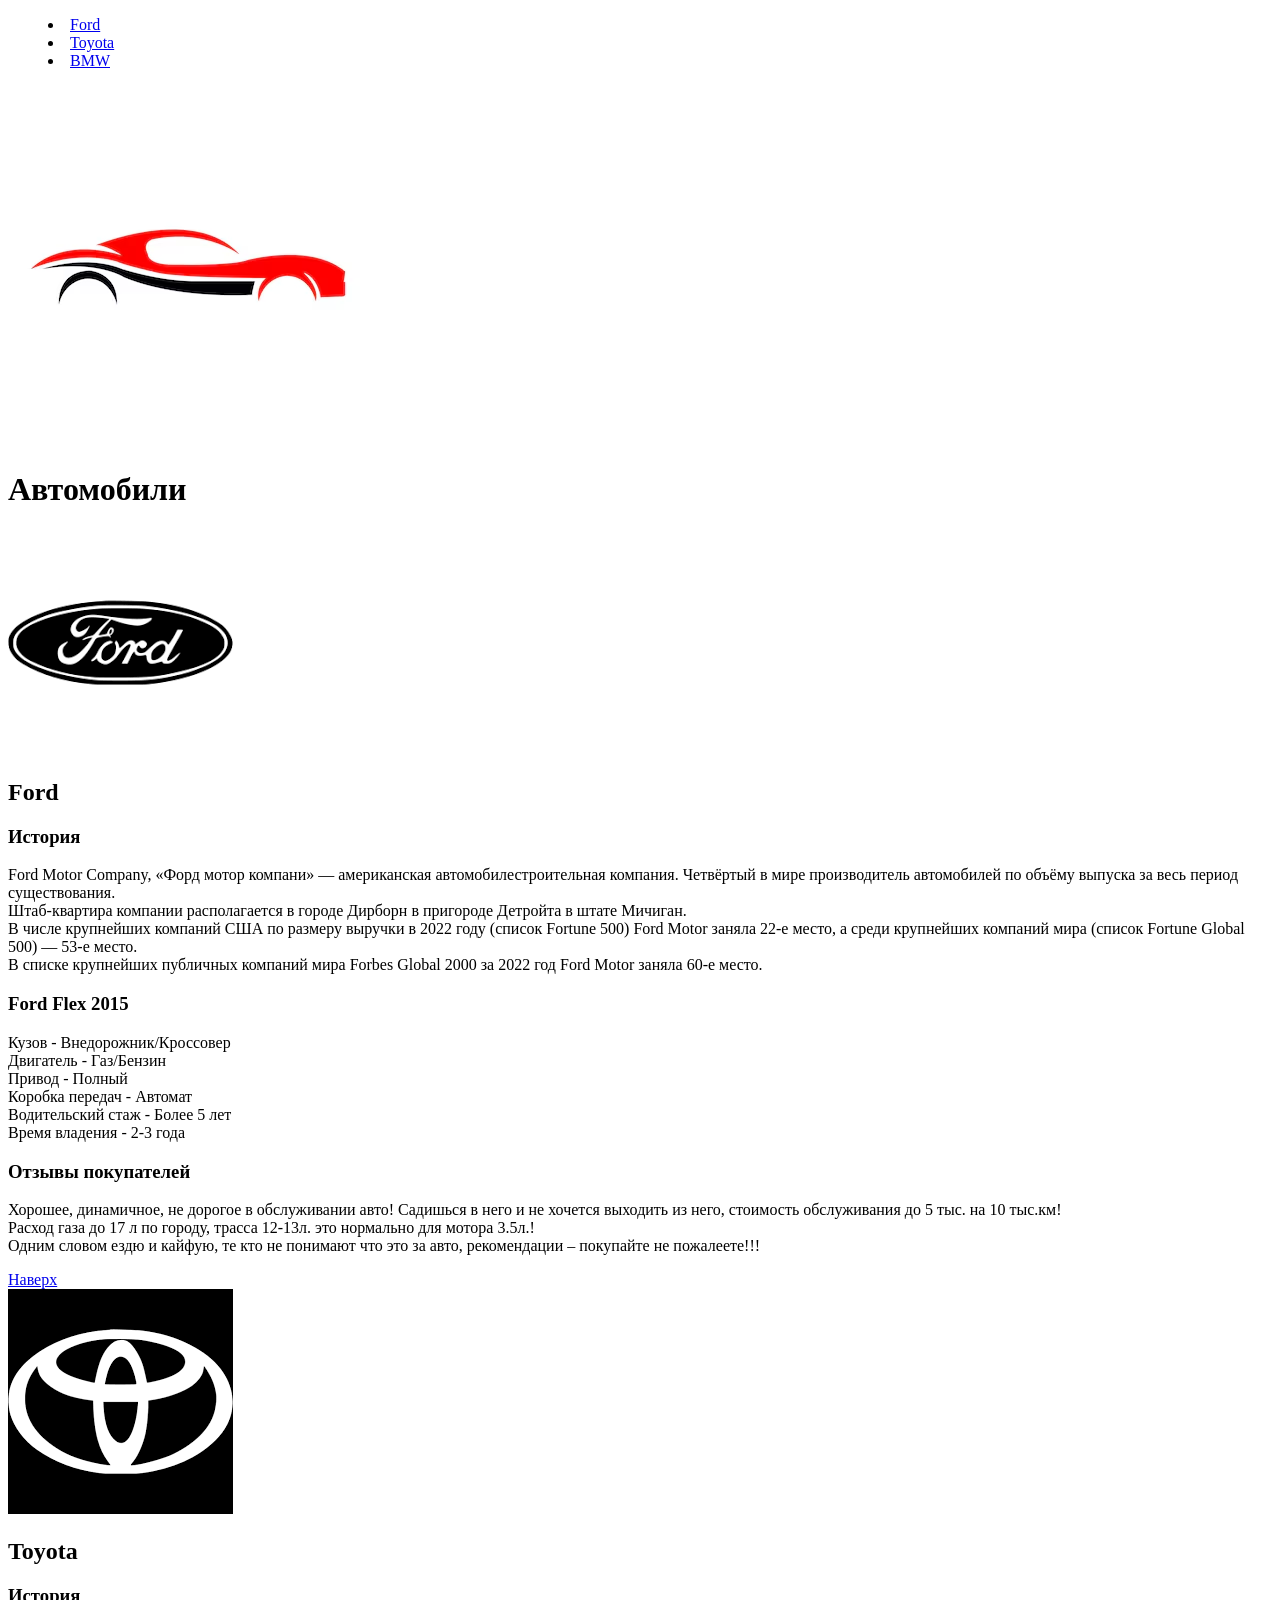
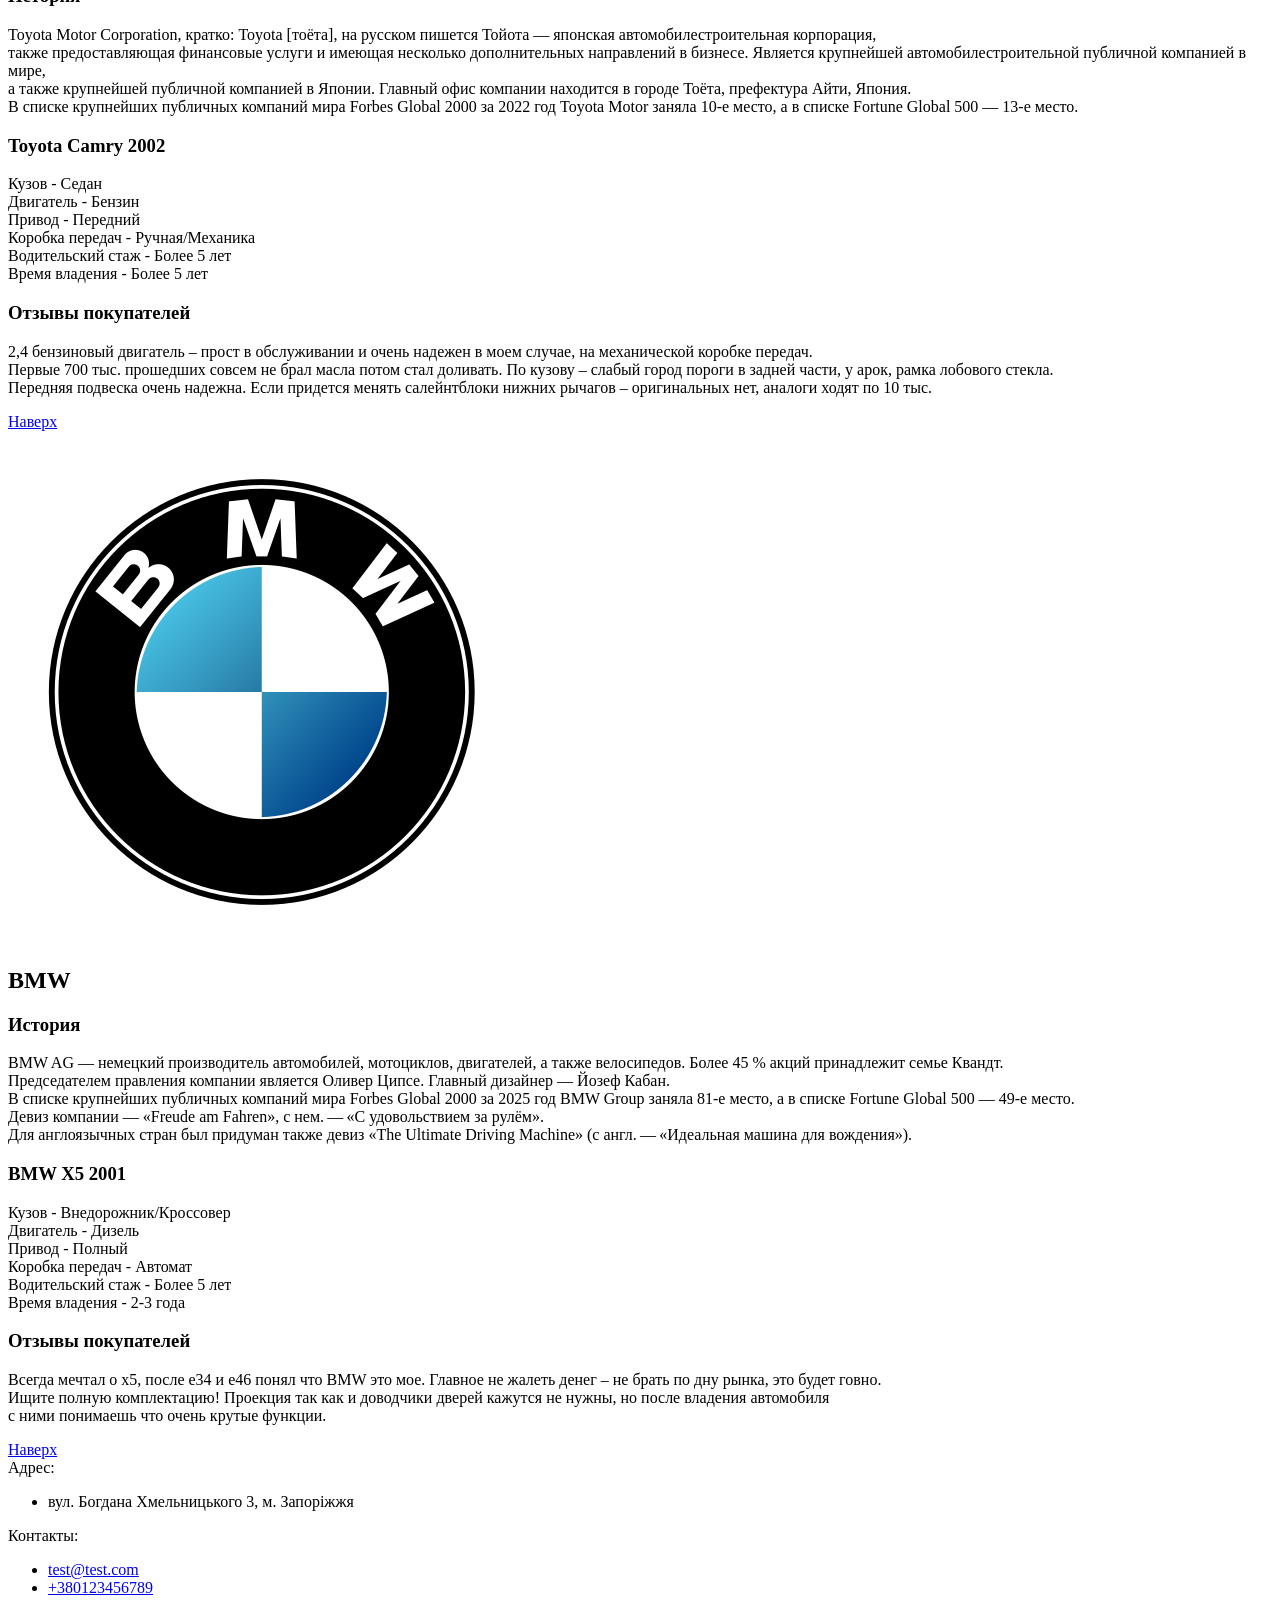
==== index.html @ c18acef6 "Update index.html" ====
<!DOCTYPE html>
<html lang="ru">
<head>
    <meta charset="UTF-8">
    <meta name="viewport" content="width=device-width, initial-scale=1.0">
    <title>Магазин автомобилей</title>
</head>
<body>
    <header>
        <menu>
            <li><a href="#Ford">Ford</a></li>
            <li><a href="#Toyota">Toyota</a></li>
            <li><a href="#BMW">BMW</a></li>
        </menu>
        <img src="./assets/images/site_logo.png" alt="header logo">
    </header>

    <main>
        <h1>Автомобили</h1>
        <article>
            <img src="./assets/images/Ford.png" alt="logo">
            <h2 id="Ford">Ford</h2>
            <section>
                <h3>История</h3>
                <p>
                    Ford Motor Company, «Форд мотор компани» — американская автомобилестроительная компания. Четвёртый в мире производитель автомобилей по объёму выпуска за весь период существования.<br>
                    Штаб-квартира компании располагается в городе Дирборн в пригороде Детройта в штате Мичиган.<br>
                    В числе крупнейших компаний США по размеру выручки в 2022 году (список Fortune 500) Ford Motor заняла 22-е место, а среди крупнейших компаний мира (список Fortune Global 500) — 53-е место.<br>
                    В списке крупнейших публичных компаний мира Forbes Global 2000 за 2022 год Ford Motor заняла 60-е место. 
                </p>
            </section>

            <section>
                <h3>Ford Flex 2015</h3>
                <p>
                    Кузов - Внедорожник/Кроссовер<br>
                    Двигатель - Газ/Бензин<br>
                    Привод - Полный<br>
                    Коробка передач - Автомат<br>
                    Водительский стаж - Более 5 лет<br>
                    Время владения - 2-3 года
                </p>
            </section>

            <section>
                <h3>Отзывы покупателей</h3>
                <p>
                    Хорошее, динамичное, не дорогое в обслуживании авто! Садишься в него и не хочется выходить из него, стоимость обслуживания до 5 тыс. на 10 тыс.км!<br>
                    Расход газа до 17 л по городу, трасса 12-13л. это нормально для мотора 3.5л.!<br>
                    Одним словом ездю и кайфую, те кто не понимают что это за авто, рекомендации – покупайте не пожалеете!!!
                </p>
            </section>
            <a href="#top">Наверх</a>
        </article>

        <article>
            <img src="./assets/images/Toyota.png" alt="logo">
            <h2 id="Toyota">Toyota</h2>
            <section>
                <h3>История</h3>
                <p>
                    Toyota Motor Corporation, кратко: Toyota [тоёта], на русском пишется Тойота — японская автомобилестроительная корпорация,<br>
                    также предоставляющая финансовые услуги и имеющая несколько дополнительных направлений в бизнесе. Является крупнейшей автомобилестроительной публичной компанией в мире,<br>
                    а также крупнейшей публичной компанией в Японии. Главный офис компании находится в городе Тоёта, префектура Айти, Япония.<br>
                    В списке крупнейших публичных компаний мира Forbes Global 2000 за 2022 год Toyota Motor заняла 10-е место, а в списке Fortune Global 500 — 13-е место.
                </p>
            </section>

            <section>
                <h3>Toyota Camry 2002</h3>
                <p>
                    Кузов - Седан<br>
	                Двигатель - Бензин<br>
	                Привод - Передний<br>
	                Коробка передач - Ручная/Механика<br>
	                Водительский стаж - Более 5 лет<br>
                    Время владения - Более 5 лет
                </p>
            </section>

            <section>
                <h3>Отзывы покупателей</h3>
                <p>
                    2,4 бензиновый двигатель – прост в обслуживании и очень надежен в моем случае, на механической коробке передач.<br>
                    Первые 700 тыс. прошедших совсем не брал масла потом стал доливать. По кузову – слабый город пороги в задней части, у арок, рамка лобового стекла.<br>
                    Передняя подвеска очень надежна. Если придется менять салейнтблоки нижних рычагов – оригинальных нет, аналоги ходят по 10 тыс.
                </p>
            </section>
            <a href="#top">Наверх</a>
        </article>

        <article>
            <img src="./assets/images/BMW.png" alt="logo">
            <h2 id="BMW">BMW</h2>
            <section>
                <h3>История</h3>
                <p>
                    BMW AG — немецкий производитель автомобилей, мотоциклов, двигателей, а также велосипедов. Более 45 % акций принадлежит семье Квандт.<br> 
                    Председателем правления компании является Оливер Ципсе. Главный дизайнер — Йозеф Кабан.<br>
                    В списке крупнейших публичных компаний мира Forbes Global 2000 за 2025 год BMW Group заняла 81-е место, а в списке Fortune Global 500 — 49-е место.<br>
                    Девиз компании — «Freude am Fahren», с нем. — «С удовольствием за рулём».<br>
                    Для англоязычных стран был придуман также девиз «The Ultimate Driving Machine» (с англ. — «Идеальная машина для вождения»).
                </p>
            </section>

            <section>
                <h3>BMW X5 2001</h3>
                <p>
                    Кузов - Внедорожник/Кроссовер<br>
	                Двигатель - Дизель<br>
	                Привод - Полный<br>
	                Коробка передач - Автомат<br>
	                Водительский стаж - Более 5 лет<br>
                    Время владения - 2-3 года
                </p>
            </section>

            <section>
                <h3>Отзывы покупателей</h3>
                <p>
                    Всегда мечтал о х5, после е34 и е46 понял что BMW это мое. Главное не жалеть денег – не брать по дну рынка, это будет говно.<br>
                    Ищите полную комплектацию! Проекция так как и доводчики дверей кажутся не нужны, но после владения автомобиля<br>
                    с ними понимаешь что очень крутые функции.
                </p>
            </section>
            <a href="#top">Наверх</a>
        </article>
    </main>

    <footer>
        Адрес:
        <ul>
            <li>вул. Богдана Хмельницького 3, м. Запоріжжя</li>
        </ul>
        
        Контакты:
        <ul>
            <li><a href="mailto:test@test.com">test@test.com</a></li>
            <li><a href="tel:+380123456789">+380123456789</a></li>
        </ul>
    </footer>
</body>
</html>
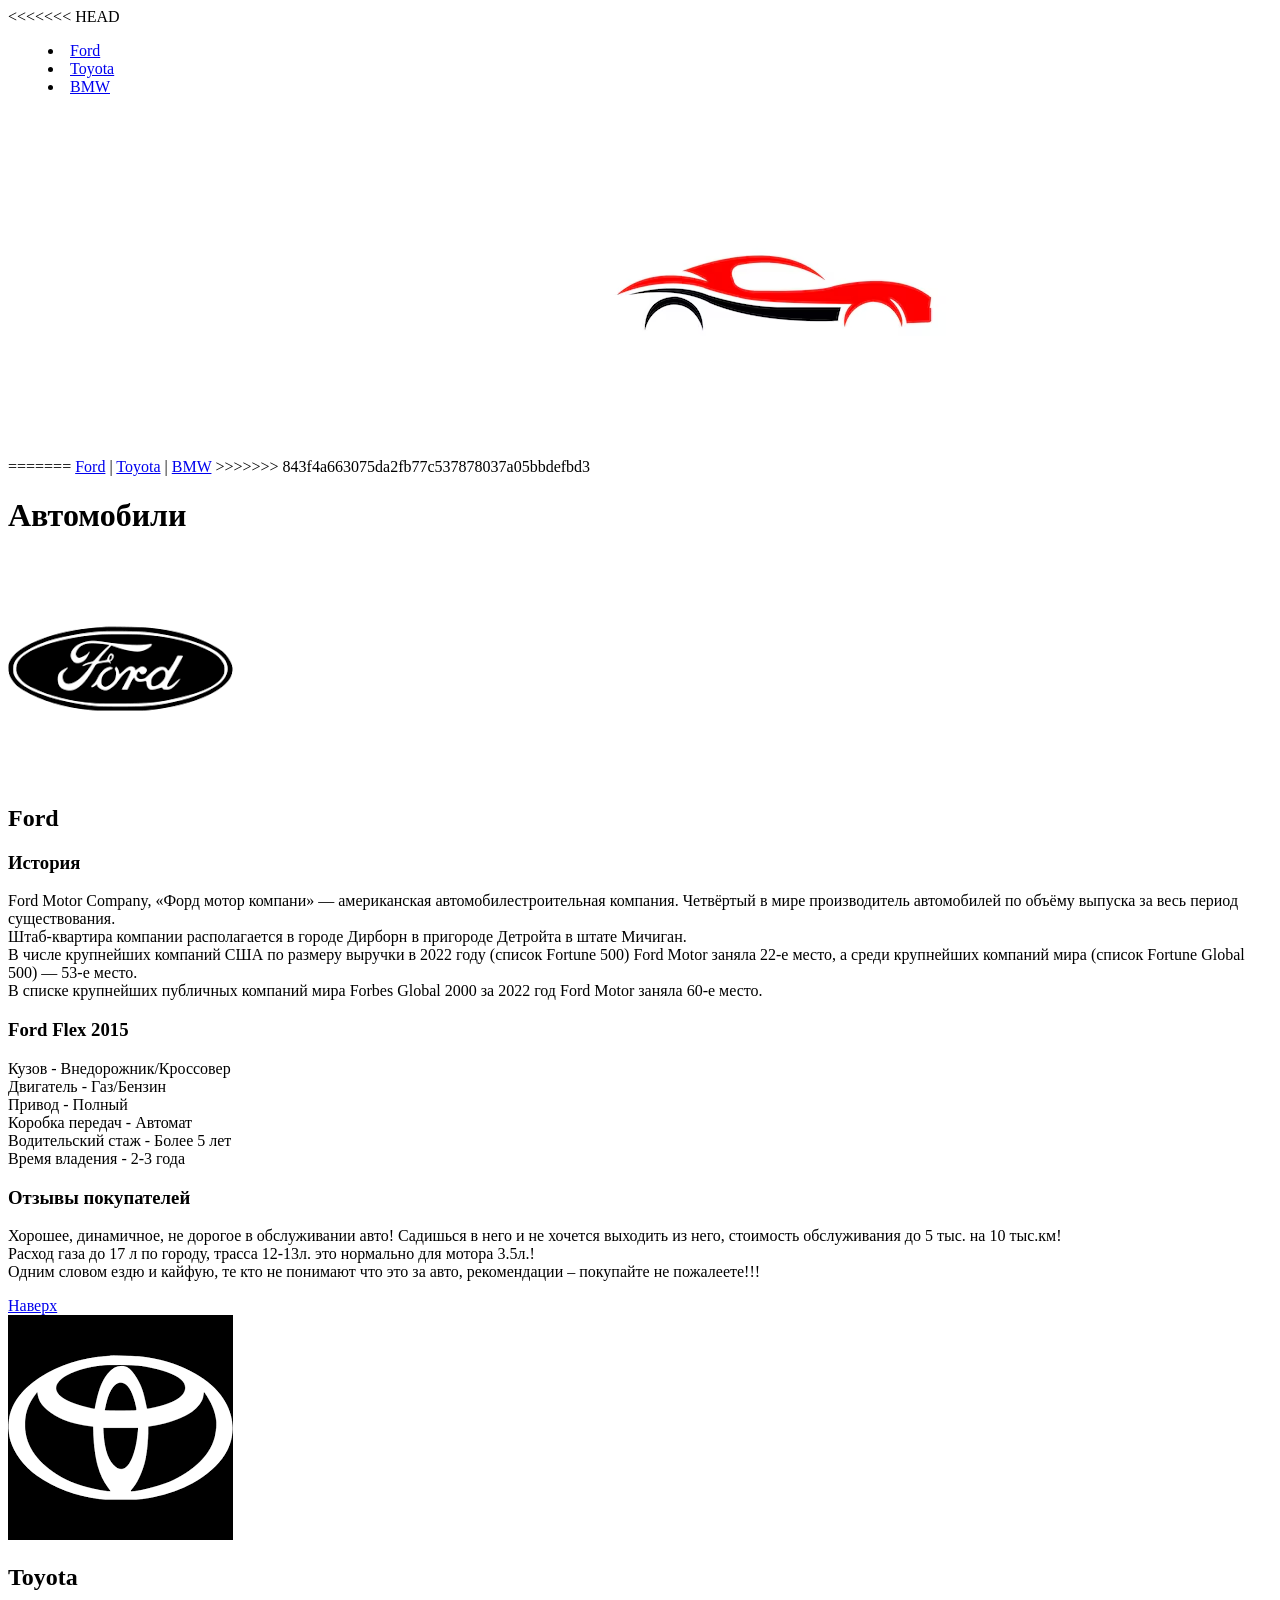
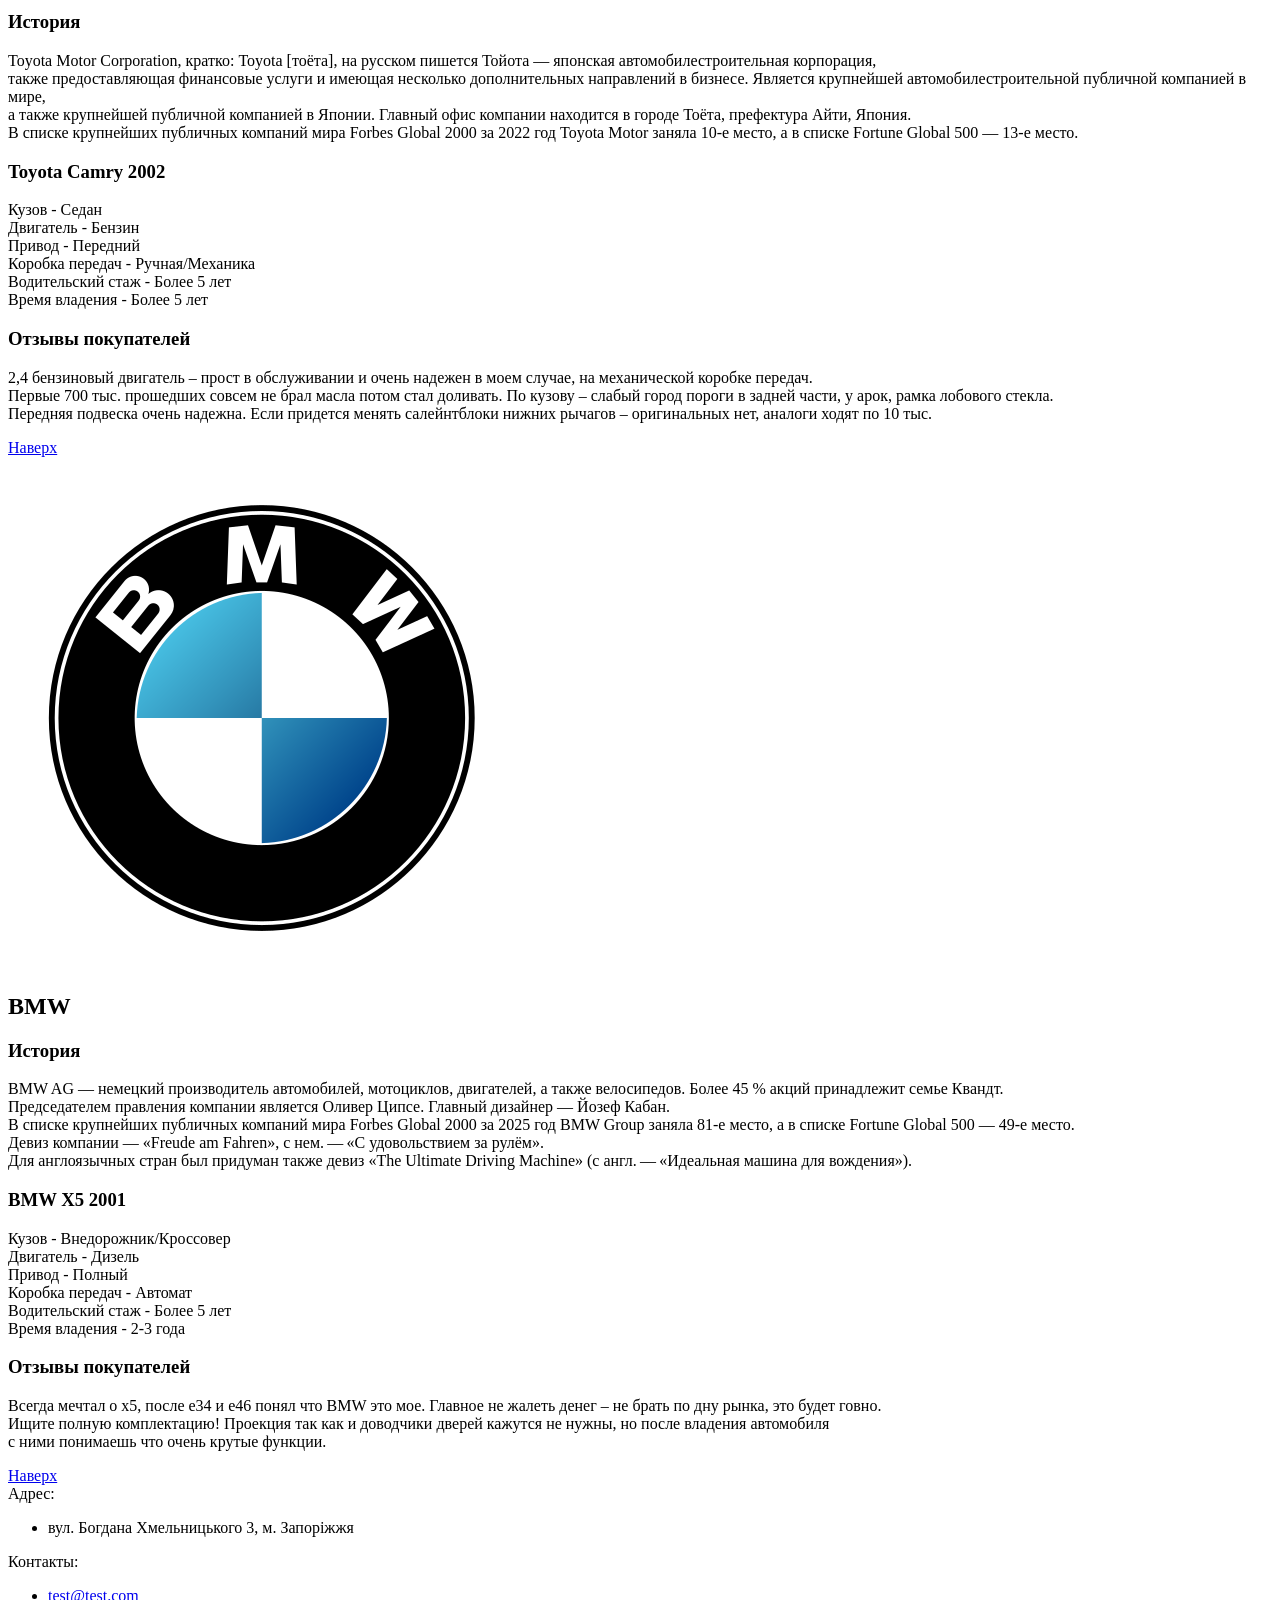
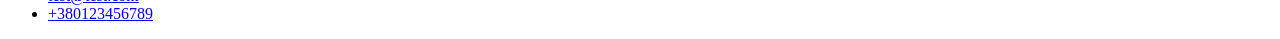
==== commit afd8b848: "Update index.html" ====
--- a/index.html
+++ b/index.html
@@ -7,11 +7,19 @@
 </head>
 <body>
     <header>
+<<<<<<< HEAD
         <menu>
             <li><a href="#Ford">Ford</a></li>
             <li><a href="#Toyota">Toyota</a></li>
             <li><a href="#BMW">BMW</a></li>
         </menu>
+=======
+        <a href="https://ford.ua/" target="_blank">Ford</a>
+		|
+        <a href="https://www.toyota.ua/" target="_blank">Toyota</a>
+		|
+        <a href="https://www.bmw.ua/" target="_blank">BMW</a>
+>>>>>>> 843f4a663075da2fb77c537878037a05bbdefbd3
         <img src="./assets/images/site_logo.png" alt="header logo">
     </header>
 
@@ -140,4 +148,4 @@
         </ul>
     </footer>
 </body>
-</html>+</html>
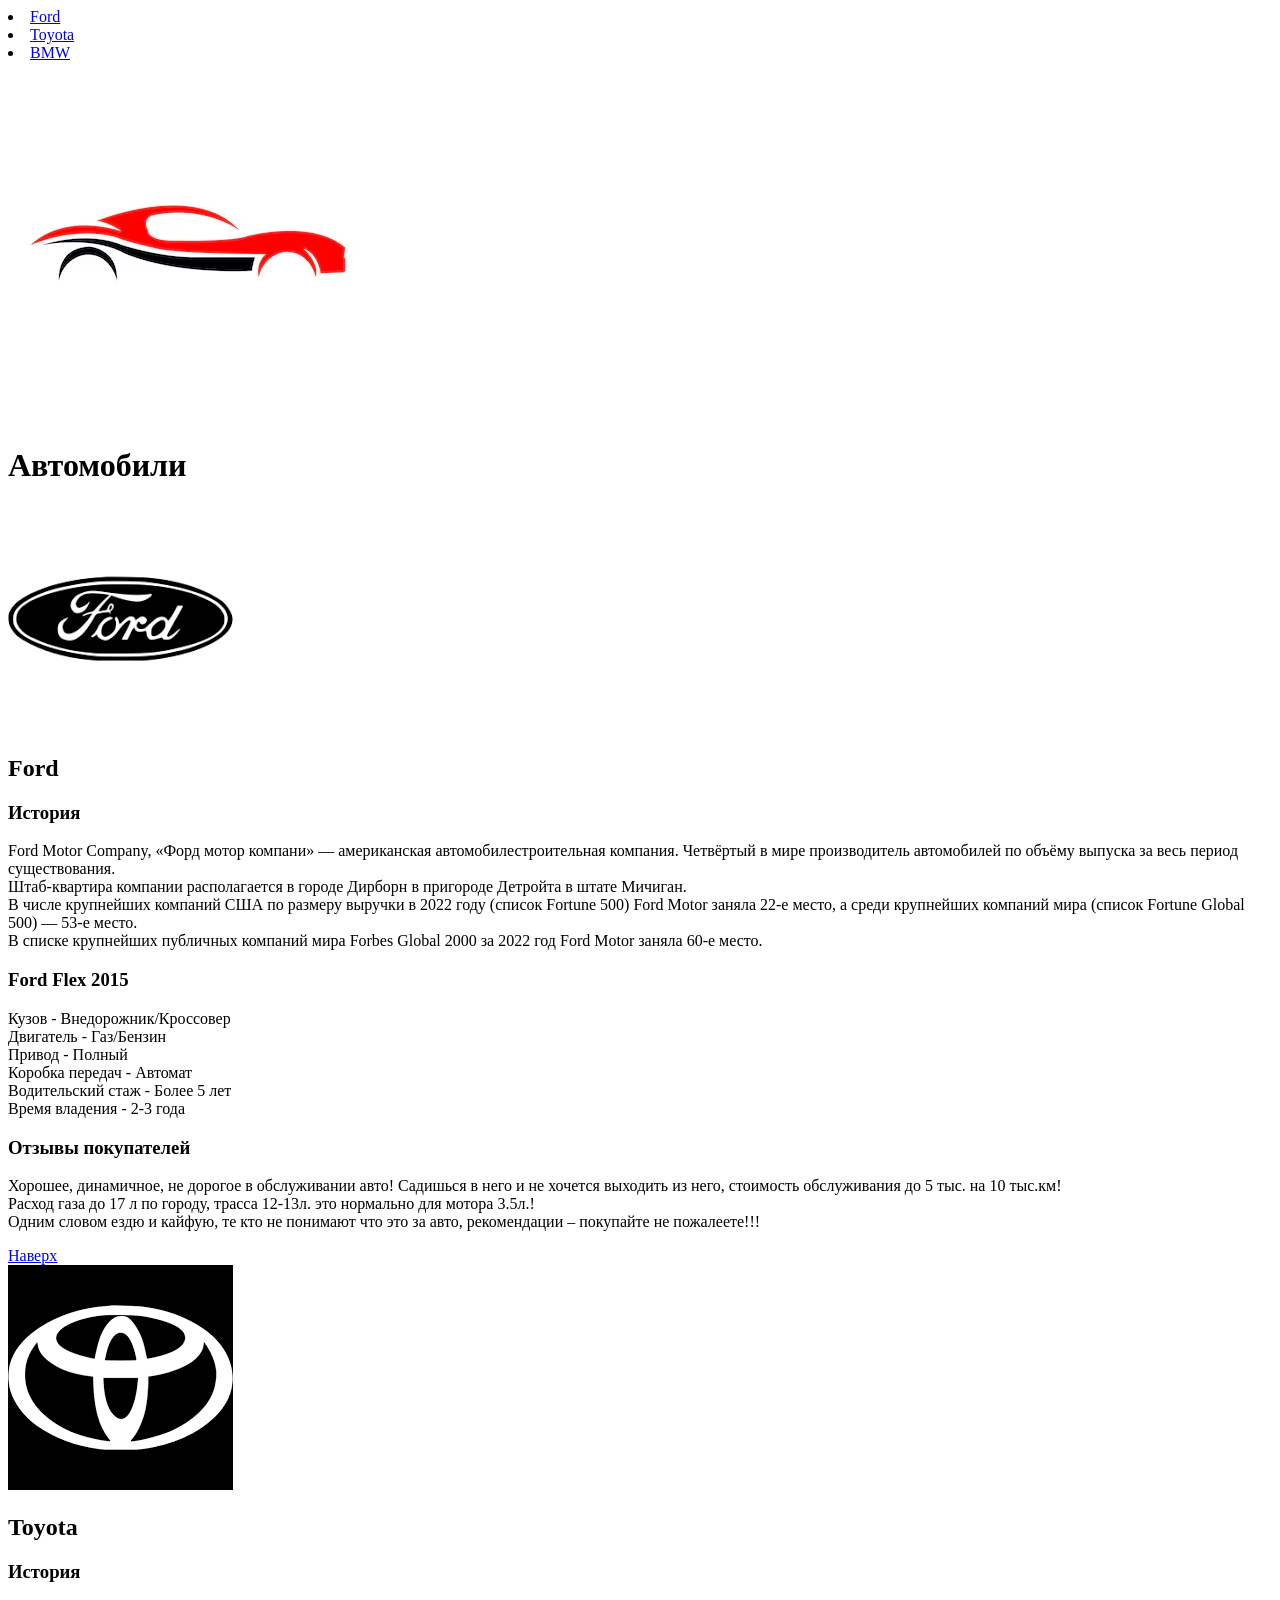
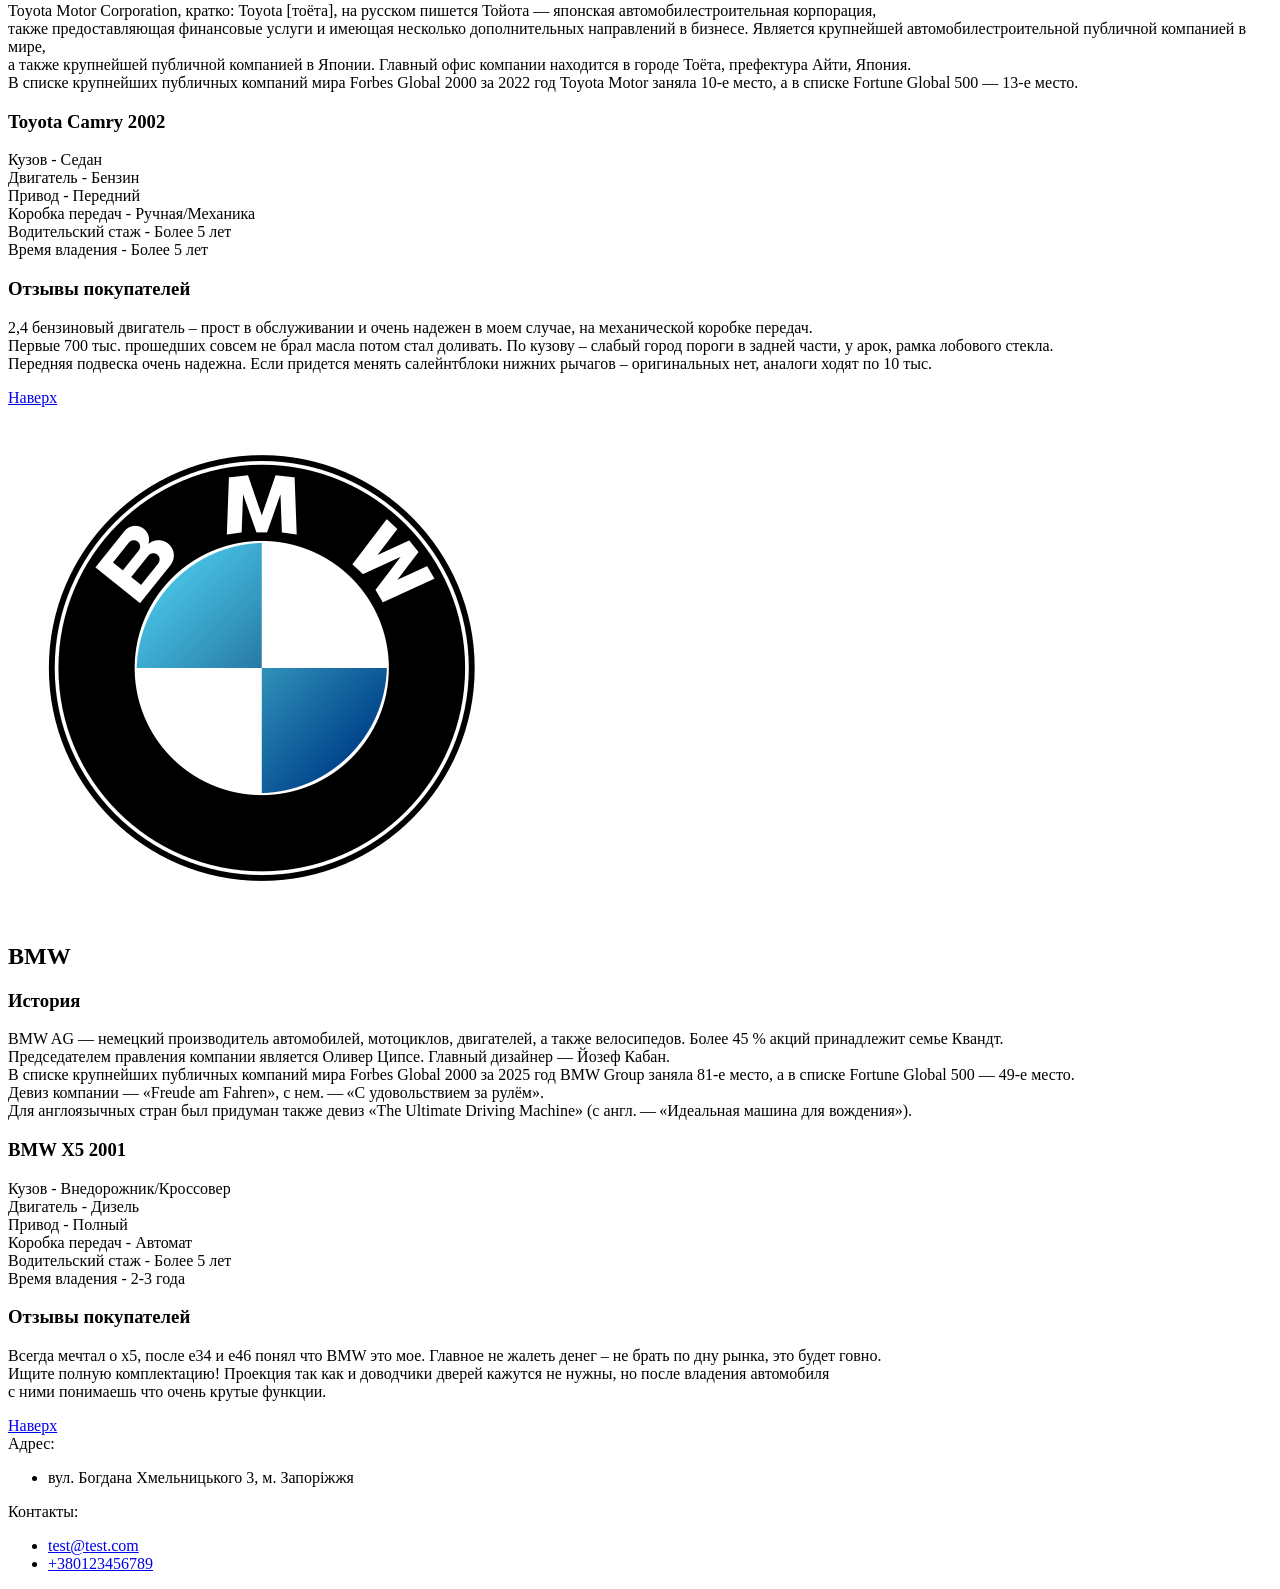
==== commit 283197bb: "Fix merge conflict in index.html Removed merge conflict markers and restored menu items." ====
--- a/index.html
+++ b/index.html
@@ -7,19 +7,9 @@
 </head>
 <body>
     <header>
-<<<<<<< HEAD
-        <menu>
-            <li><a href="#Ford">Ford</a></li>
-            <li><a href="#Toyota">Toyota</a></li>
-            <li><a href="#BMW">BMW</a></li>
-        </menu>
-=======
-        <a href="https://ford.ua/" target="_blank">Ford</a>
-		|
-        <a href="https://www.toyota.ua/" target="_blank">Toyota</a>
-		|
-        <a href="https://www.bmw.ua/" target="_blank">BMW</a>
->>>>>>> 843f4a663075da2fb77c537878037a05bbdefbd3
+        <li><a href="#Ford">Ford</a></li>
+        <li><a href="#Toyota">Toyota</a></li>
+        <li><a href="#BMW">BMW</a></li>
         <img src="./assets/images/site_logo.png" alt="header logo">
     </header>
 
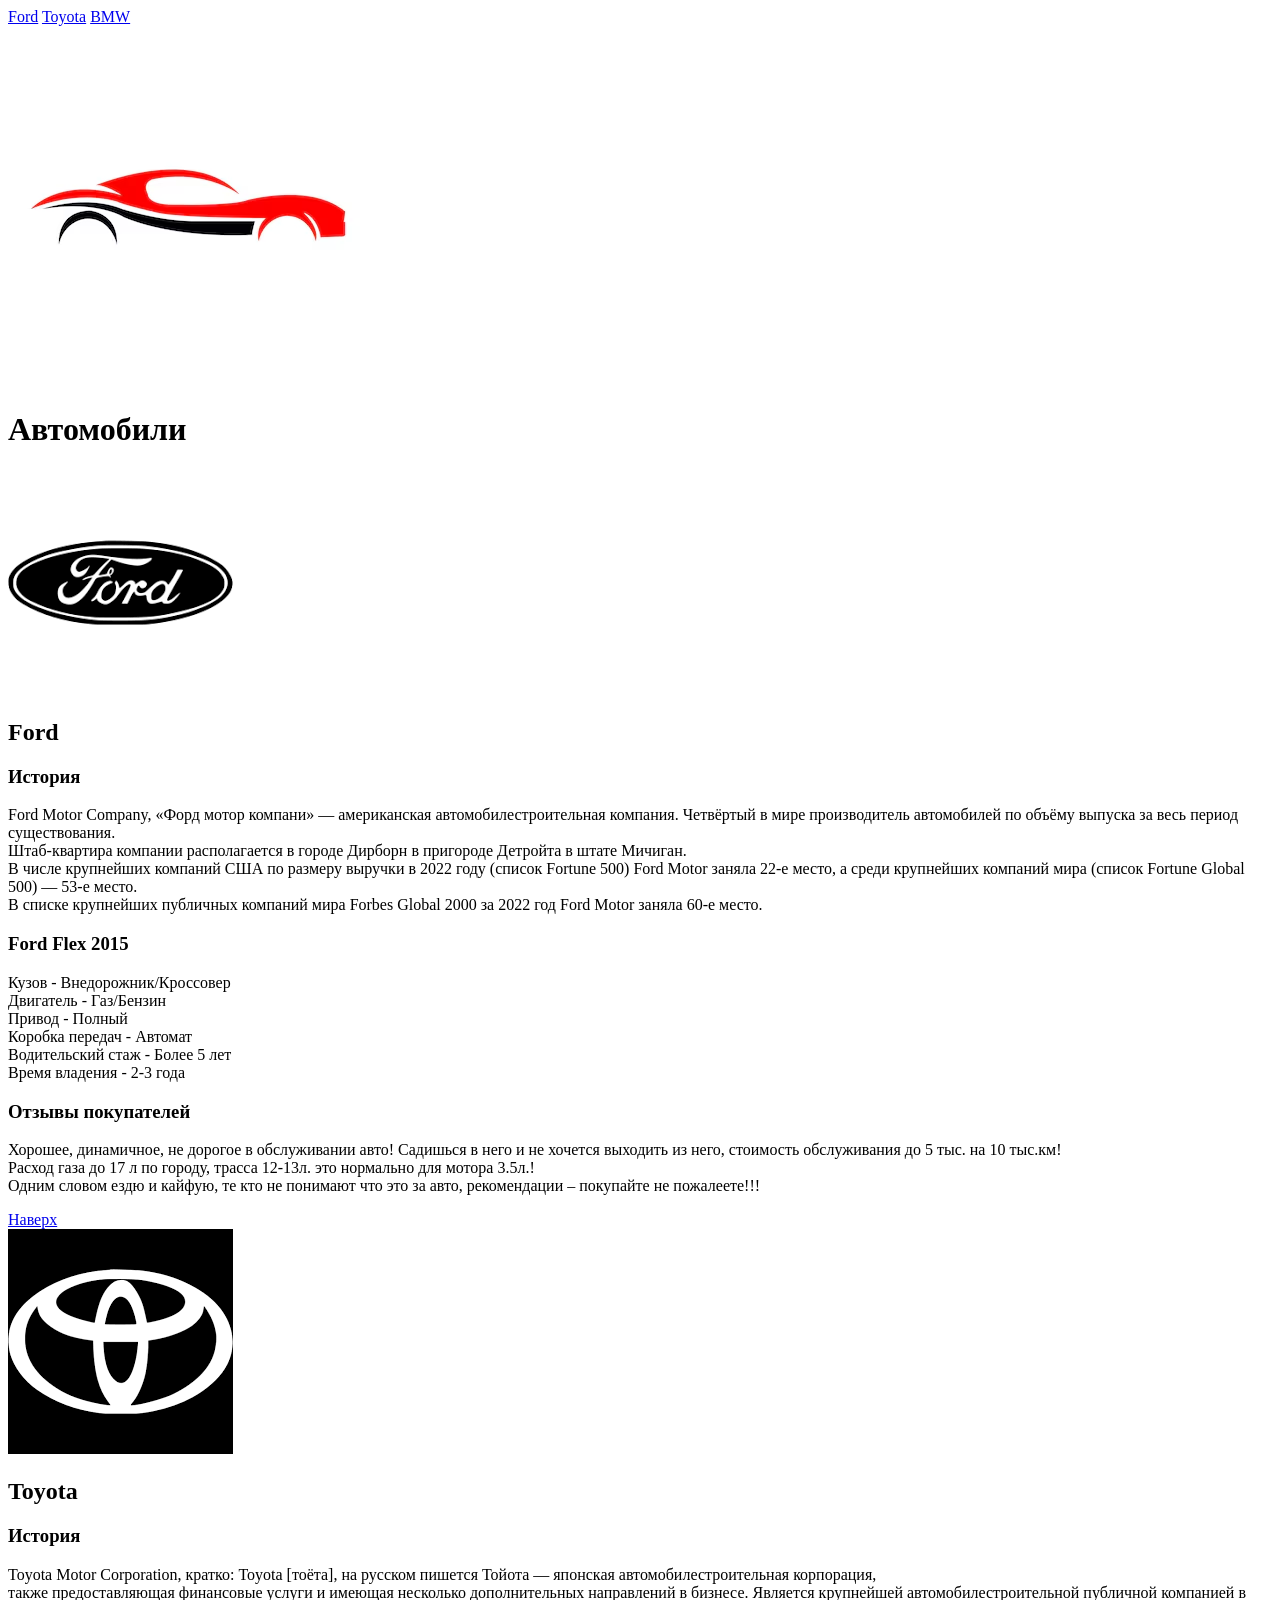
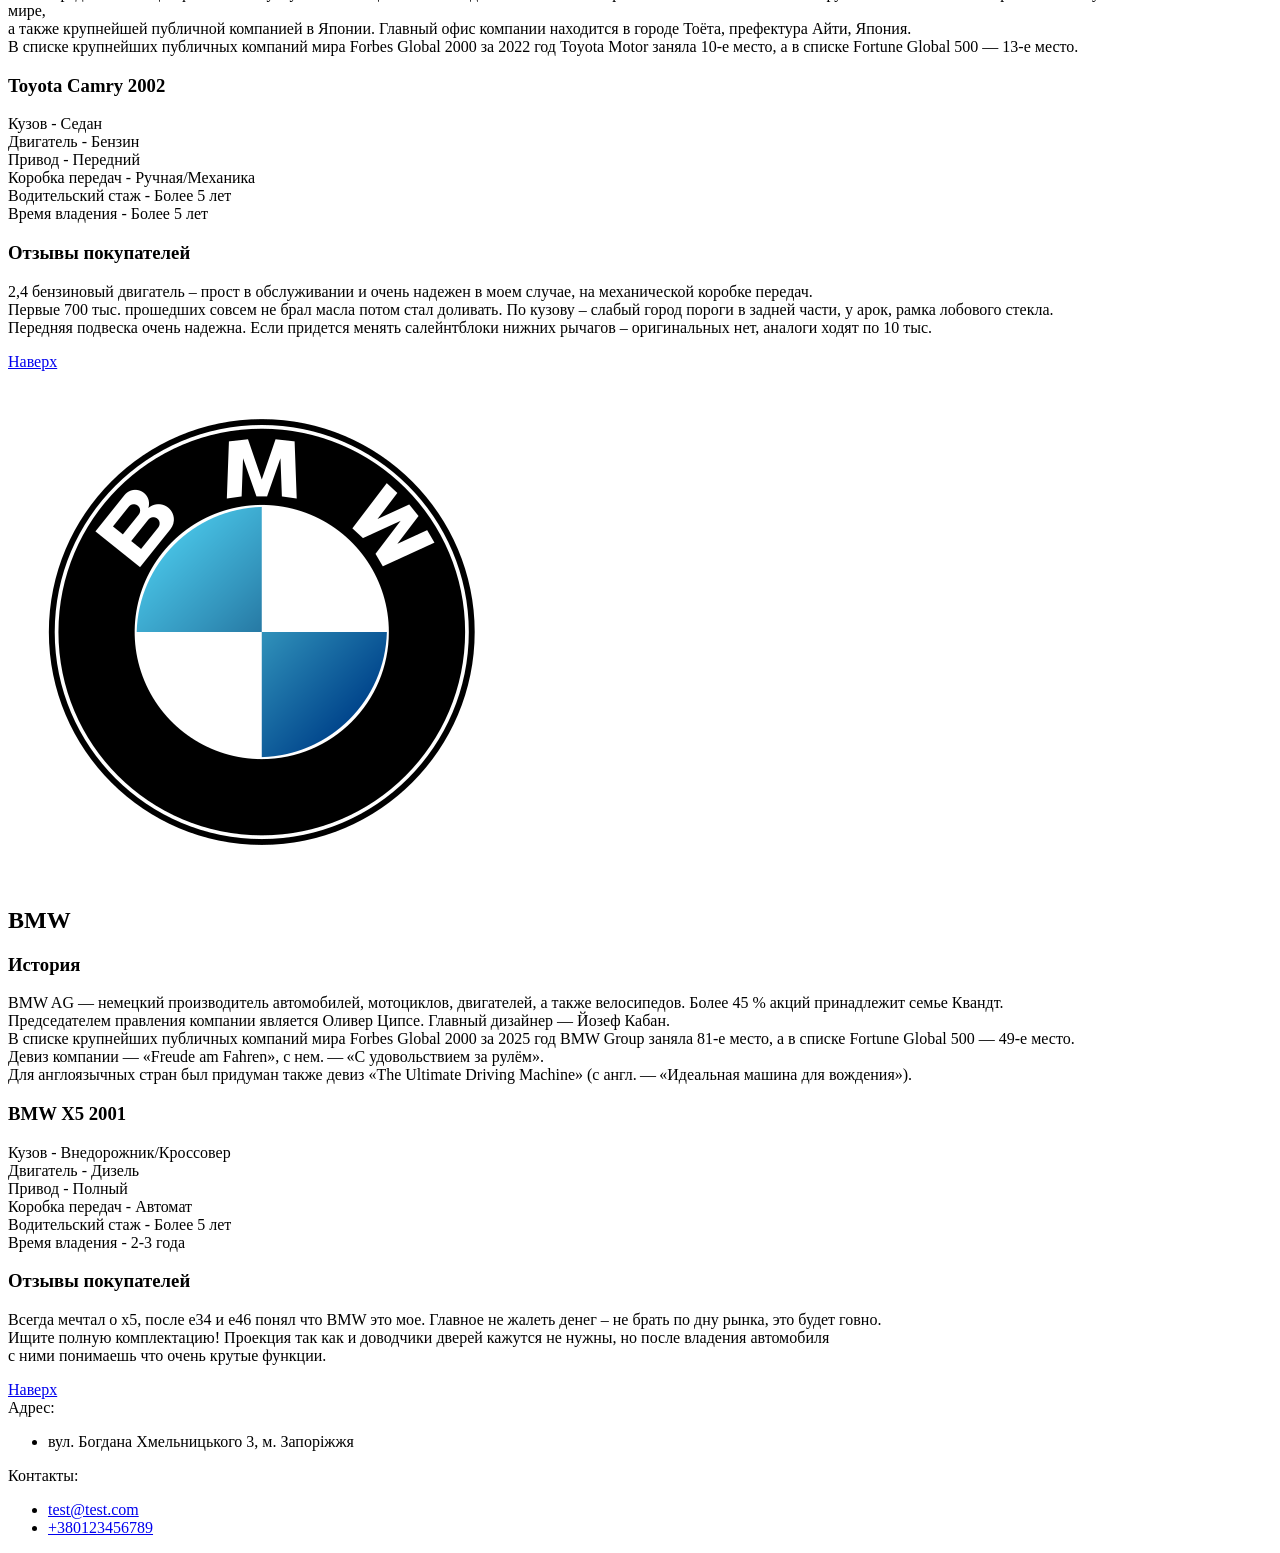
==== commit 913b71b4: "Update header" ====
--- a/index.html
+++ b/index.html
@@ -7,9 +7,11 @@
 </head>
 <body>
     <header>
-        <li><a href="#Ford">Ford</a></li>
-        <li><a href="#Toyota">Toyota</a></li>
-        <li><a href="#BMW">BMW</a></li>
+        <nav>
+            <a href="#Ford">Ford</a>
+            <a href="#Toyota">Toyota</a>
+            <a href="#BMW">BMW</a>
+        </nav>
         <img src="./assets/images/site_logo.png" alt="header logo">
     </header>
 
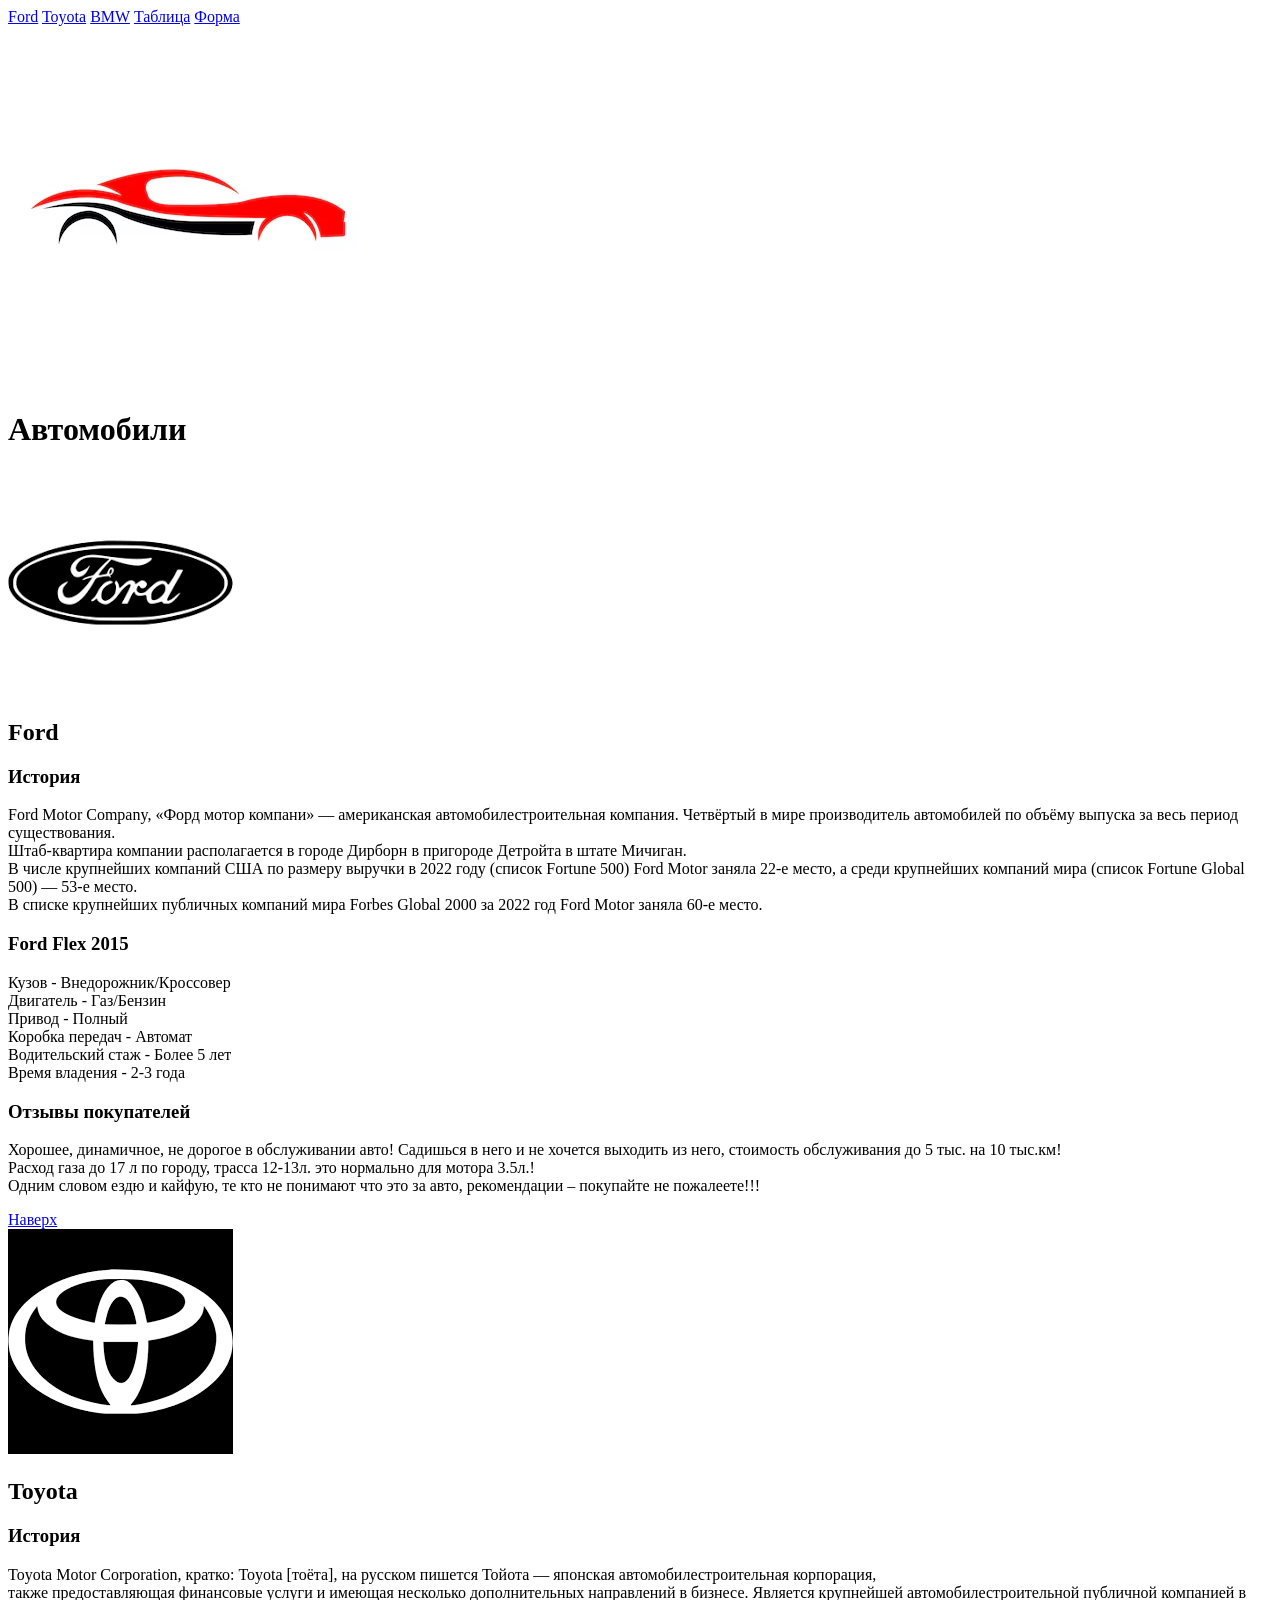
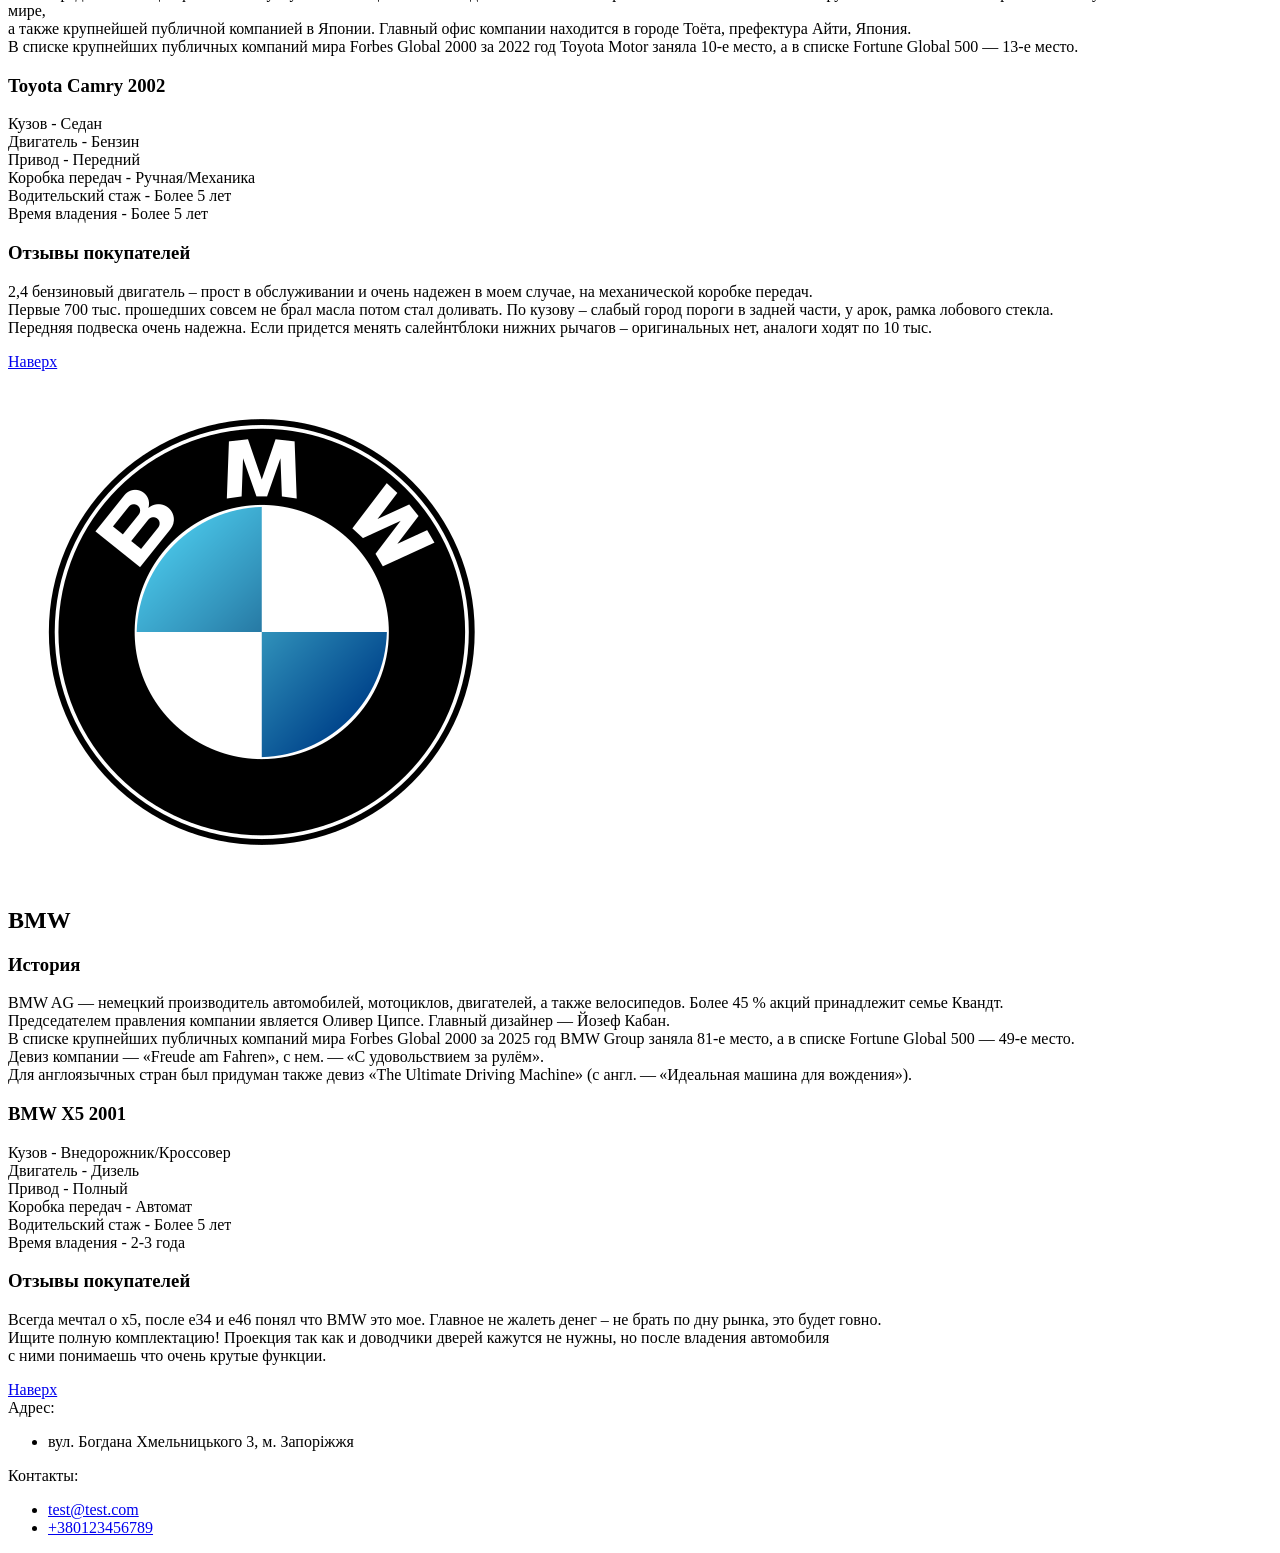
==== commit 5c69db73: "Add Table.html" ====
--- a/index.html
+++ b/index.html
@@ -1,143 +1,176 @@
-<!DOCTYPE html>
+<!doctype html>
 <html lang="ru">
-<head>
-    <meta charset="UTF-8">
-    <meta name="viewport" content="width=device-width, initial-scale=1.0">
+  <head>
+    <meta charset="UTF-8" />
+    <meta name="viewport" content="width=device-width, initial-scale=1.0" />
     <title>Магазин автомобилей</title>
-</head>
-<body>
+  </head>
+  <body>
     <header>
-        <nav>
-            <a href="#Ford">Ford</a>
-            <a href="#Toyota">Toyota</a>
-            <a href="#BMW">BMW</a>
-        </nav>
-        <img src="./assets/images/site_logo.png" alt="header logo">
+      <nav>
+        <a href="#Ford">Ford</a>
+        <a href="#Toyota">Toyota</a>
+        <a href="#BMW">BMW</a>
+        <a href="#Table">Таблица</a>
+        <a href="./assets/html/table.html">Форма</a>
+      </nav>
+      <img src="./assets/images/site_logo.png" alt="header logo" />
     </header>
 
     <main>
-        <h1>Автомобили</h1>
-        <article>
-            <img src="./assets/images/Ford.png" alt="logo">
-            <h2 id="Ford">Ford</h2>
-            <section>
-                <h3>История</h3>
-                <p>
-                    Ford Motor Company, «Форд мотор компани» — американская автомобилестроительная компания. Четвёртый в мире производитель автомобилей по объёму выпуска за весь период существования.<br>
-                    Штаб-квартира компании располагается в городе Дирборн в пригороде Детройта в штате Мичиган.<br>
-                    В числе крупнейших компаний США по размеру выручки в 2022 году (список Fortune 500) Ford Motor заняла 22-е место, а среди крупнейших компаний мира (список Fortune Global 500) — 53-е место.<br>
-                    В списке крупнейших публичных компаний мира Forbes Global 2000 за 2022 год Ford Motor заняла 60-е место. 
-                </p>
-            </section>
+      <h1>Автомобили</h1>
+      <article>
+        <img src="./assets/images/Ford.png" alt="logo" />
+        <h2 id="Ford">Ford</h2>
+        <section>
+          <h3>История</h3>
+          <p>
+            Ford Motor Company, «Форд мотор компани» — американская
+            автомобилестроительная компания. Четвёртый в мире производитель
+            автомобилей по объёму выпуска за весь период существования.<br />
+            Штаб-квартира компании располагается в городе Дирборн в пригороде
+            Детройта в штате Мичиган.<br />
+            В числе крупнейших компаний США по размеру выручки в 2022 году
+            (список Fortune 500) Ford Motor заняла 22-е место, а среди
+            крупнейших компаний мира (список Fortune Global 500) — 53-е
+            место.<br />
+            В списке крупнейших публичных компаний мира Forbes Global 2000 за
+            2022 год Ford Motor заняла 60-е место.
+          </p>
+        </section>
 
-            <section>
-                <h3>Ford Flex 2015</h3>
-                <p>
-                    Кузов - Внедорожник/Кроссовер<br>
-                    Двигатель - Газ/Бензин<br>
-                    Привод - Полный<br>
-                    Коробка передач - Автомат<br>
-                    Водительский стаж - Более 5 лет<br>
-                    Время владения - 2-3 года
-                </p>
-            </section>
+        <section>
+          <h3>Ford Flex 2015</h3>
+          <p>
+            Кузов - Внедорожник/Кроссовер<br />
+            Двигатель - Газ/Бензин<br />
+            Привод - Полный<br />
+            Коробка передач - Автомат<br />
+            Водительский стаж - Более 5 лет<br />
+            Время владения - 2-3 года
+          </p>
+        </section>
 
-            <section>
-                <h3>Отзывы покупателей</h3>
-                <p>
-                    Хорошее, динамичное, не дорогое в обслуживании авто! Садишься в него и не хочется выходить из него, стоимость обслуживания до 5 тыс. на 10 тыс.км!<br>
-                    Расход газа до 17 л по городу, трасса 12-13л. это нормально для мотора 3.5л.!<br>
-                    Одним словом ездю и кайфую, те кто не понимают что это за авто, рекомендации – покупайте не пожалеете!!!
-                </p>
-            </section>
-            <a href="#top">Наверх</a>
-        </article>
+        <section>
+          <h3>Отзывы покупателей</h3>
+          <p>
+            Хорошее, динамичное, не дорогое в обслуживании авто! Садишься в него
+            и не хочется выходить из него, стоимость обслуживания до 5 тыс. на
+            10 тыс.км!<br />
+            Расход газа до 17 л по городу, трасса 12-13л. это нормально для
+            мотора 3.5л.!<br />
+            Одним словом ездю и кайфую, те кто не понимают что это за авто,
+            рекомендации – покупайте не пожалеете!!!
+          </p>
+        </section>
+        <a href="#top">Наверх</a>
+      </article>
 
-        <article>
-            <img src="./assets/images/Toyota.png" alt="logo">
-            <h2 id="Toyota">Toyota</h2>
-            <section>
-                <h3>История</h3>
-                <p>
-                    Toyota Motor Corporation, кратко: Toyota [тоёта], на русском пишется Тойота — японская автомобилестроительная корпорация,<br>
-                    также предоставляющая финансовые услуги и имеющая несколько дополнительных направлений в бизнесе. Является крупнейшей автомобилестроительной публичной компанией в мире,<br>
-                    а также крупнейшей публичной компанией в Японии. Главный офис компании находится в городе Тоёта, префектура Айти, Япония.<br>
-                    В списке крупнейших публичных компаний мира Forbes Global 2000 за 2022 год Toyota Motor заняла 10-е место, а в списке Fortune Global 500 — 13-е место.
-                </p>
-            </section>
+      <article>
+        <img src="./assets/images/Toyota.png" alt="logo" />
+        <h2 id="Toyota">Toyota</h2>
+        <section>
+          <h3>История</h3>
+          <p>
+            Toyota Motor Corporation, кратко: Toyota [тоёта], на русском пишется
+            Тойота — японская автомобилестроительная корпорация,<br />
+            также предоставляющая финансовые услуги и имеющая несколько
+            дополнительных направлений в бизнесе. Является крупнейшей
+            автомобилестроительной публичной компанией в мире,<br />
+            а также крупнейшей публичной компанией в Японии. Главный офис
+            компании находится в городе Тоёта, префектура Айти, Япония.<br />
+            В списке крупнейших публичных компаний мира Forbes Global 2000 за
+            2022 год Toyota Motor заняла 10-е место, а в списке Fortune Global
+            500 — 13-е место.
+          </p>
+        </section>
 
-            <section>
-                <h3>Toyota Camry 2002</h3>
-                <p>
-                    Кузов - Седан<br>
-	                Двигатель - Бензин<br>
-	                Привод - Передний<br>
-	                Коробка передач - Ручная/Механика<br>
-	                Водительский стаж - Более 5 лет<br>
-                    Время владения - Более 5 лет
-                </p>
-            </section>
+        <section>
+          <h3>Toyota Camry 2002</h3>
+          <p>
+            Кузов - Седан<br />
+            Двигатель - Бензин<br />
+            Привод - Передний<br />
+            Коробка передач - Ручная/Механика<br />
+            Водительский стаж - Более 5 лет<br />
+            Время владения - Более 5 лет
+          </p>
+        </section>
 
-            <section>
-                <h3>Отзывы покупателей</h3>
-                <p>
-                    2,4 бензиновый двигатель – прост в обслуживании и очень надежен в моем случае, на механической коробке передач.<br>
-                    Первые 700 тыс. прошедших совсем не брал масла потом стал доливать. По кузову – слабый город пороги в задней части, у арок, рамка лобового стекла.<br>
-                    Передняя подвеска очень надежна. Если придется менять салейнтблоки нижних рычагов – оригинальных нет, аналоги ходят по 10 тыс.
-                </p>
-            </section>
-            <a href="#top">Наверх</a>
-        </article>
+        <section>
+          <h3>Отзывы покупателей</h3>
+          <p>
+            2,4 бензиновый двигатель – прост в обслуживании и очень надежен в
+            моем случае, на механической коробке передач.<br />
+            Первые 700 тыс. прошедших совсем не брал масла потом стал доливать.
+            По кузову – слабый город пороги в задней части, у арок, рамка
+            лобового стекла.<br />
+            Передняя подвеска очень надежна. Если придется менять салейнтблоки
+            нижних рычагов – оригинальных нет, аналоги ходят по 10 тыс.
+          </p>
+        </section>
+        <a href="#top">Наверх</a>
+      </article>
 
-        <article>
-            <img src="./assets/images/BMW.png" alt="logo">
-            <h2 id="BMW">BMW</h2>
-            <section>
-                <h3>История</h3>
-                <p>
-                    BMW AG — немецкий производитель автомобилей, мотоциклов, двигателей, а также велосипедов. Более 45 % акций принадлежит семье Квандт.<br> 
-                    Председателем правления компании является Оливер Ципсе. Главный дизайнер — Йозеф Кабан.<br>
-                    В списке крупнейших публичных компаний мира Forbes Global 2000 за 2025 год BMW Group заняла 81-е место, а в списке Fortune Global 500 — 49-е место.<br>
-                    Девиз компании — «Freude am Fahren», с нем. — «С удовольствием за рулём».<br>
-                    Для англоязычных стран был придуман также девиз «The Ultimate Driving Machine» (с англ. — «Идеальная машина для вождения»).
-                </p>
-            </section>
+      <article>
+        <img src="./assets/images/BMW.png" alt="logo" />
+        <h2 id="BMW">BMW</h2>
+        <section>
+          <h3>История</h3>
+          <p>
+            BMW AG — немецкий производитель автомобилей, мотоциклов, двигателей,
+            а также велосипедов. Более 45 % акций принадлежит семье Квандт.<br />
+            Председателем правления компании является Оливер Ципсе. Главный
+            дизайнер — Йозеф Кабан.<br />
+            В списке крупнейших публичных компаний мира Forbes Global 2000 за
+            2025 год BMW Group заняла 81-е место, а в списке Fortune Global 500
+            — 49-е место.<br />
+            Девиз компании — «Freude am Fahren», с нем. — «С удовольствием за
+            рулём».<br />
+            Для англоязычных стран был придуман также девиз «The Ultimate
+            Driving Machine» (с англ. — «Идеальная машина для вождения»).
+          </p>
+        </section>
 
-            <section>
-                <h3>BMW X5 2001</h3>
-                <p>
-                    Кузов - Внедорожник/Кроссовер<br>
-	                Двигатель - Дизель<br>
-	                Привод - Полный<br>
-	                Коробка передач - Автомат<br>
-	                Водительский стаж - Более 5 лет<br>
-                    Время владения - 2-3 года
-                </p>
-            </section>
+        <section>
+          <h3>BMW X5 2001</h3>
+          <p>
+            Кузов - Внедорожник/Кроссовер<br />
+            Двигатель - Дизель<br />
+            Привод - Полный<br />
+            Коробка передач - Автомат<br />
+            Водительский стаж - Более 5 лет<br />
+            Время владения - 2-3 года
+          </p>
+        </section>
 
-            <section>
-                <h3>Отзывы покупателей</h3>
-                <p>
-                    Всегда мечтал о х5, после е34 и е46 понял что BMW это мое. Главное не жалеть денег – не брать по дну рынка, это будет говно.<br>
-                    Ищите полную комплектацию! Проекция так как и доводчики дверей кажутся не нужны, но после владения автомобиля<br>
-                    с ними понимаешь что очень крутые функции.
-                </p>
-            </section>
-            <a href="#top">Наверх</a>
-        </article>
+        <section>
+          <h3>Отзывы покупателей</h3>
+          <p>
+            Всегда мечтал о х5, после е34 и е46 понял что BMW это мое. Главное
+            не жалеть денег – не брать по дну рынка, это будет говно.<br />
+            Ищите полную комплектацию! Проекция так как и доводчики дверей
+            кажутся не нужны, но после владения автомобиля<br />
+            с ними понимаешь что очень крутые функции.
+          </p>
+        </section>
+        <a href="#top">Наверх</a>
+      </article>
     </main>
 
+    <table id="Table"></table>
+
     <footer>
-        Адрес:
-        <ul>
-            <li>вул. Богдана Хмельницького 3, м. Запоріжжя</li>
-        </ul>
-        
-        Контакты:
-        <ul>
-            <li><a href="mailto:test@test.com">test@test.com</a></li>
-            <li><a href="tel:+380123456789">+380123456789</a></li>
-        </ul>
+      Адрес:
+      <ul>
+        <li>вул. Богдана Хмельницького 3, м. Запоріжжя</li>
+      </ul>
+
+      Контакты:
+      <ul>
+        <li><a href="mailto:test@test.com">test@test.com</a></li>
+        <li><a href="tel:+380123456789">+380123456789</a></li>
+      </ul>
     </footer>
-</body>
+  </body>
 </html>
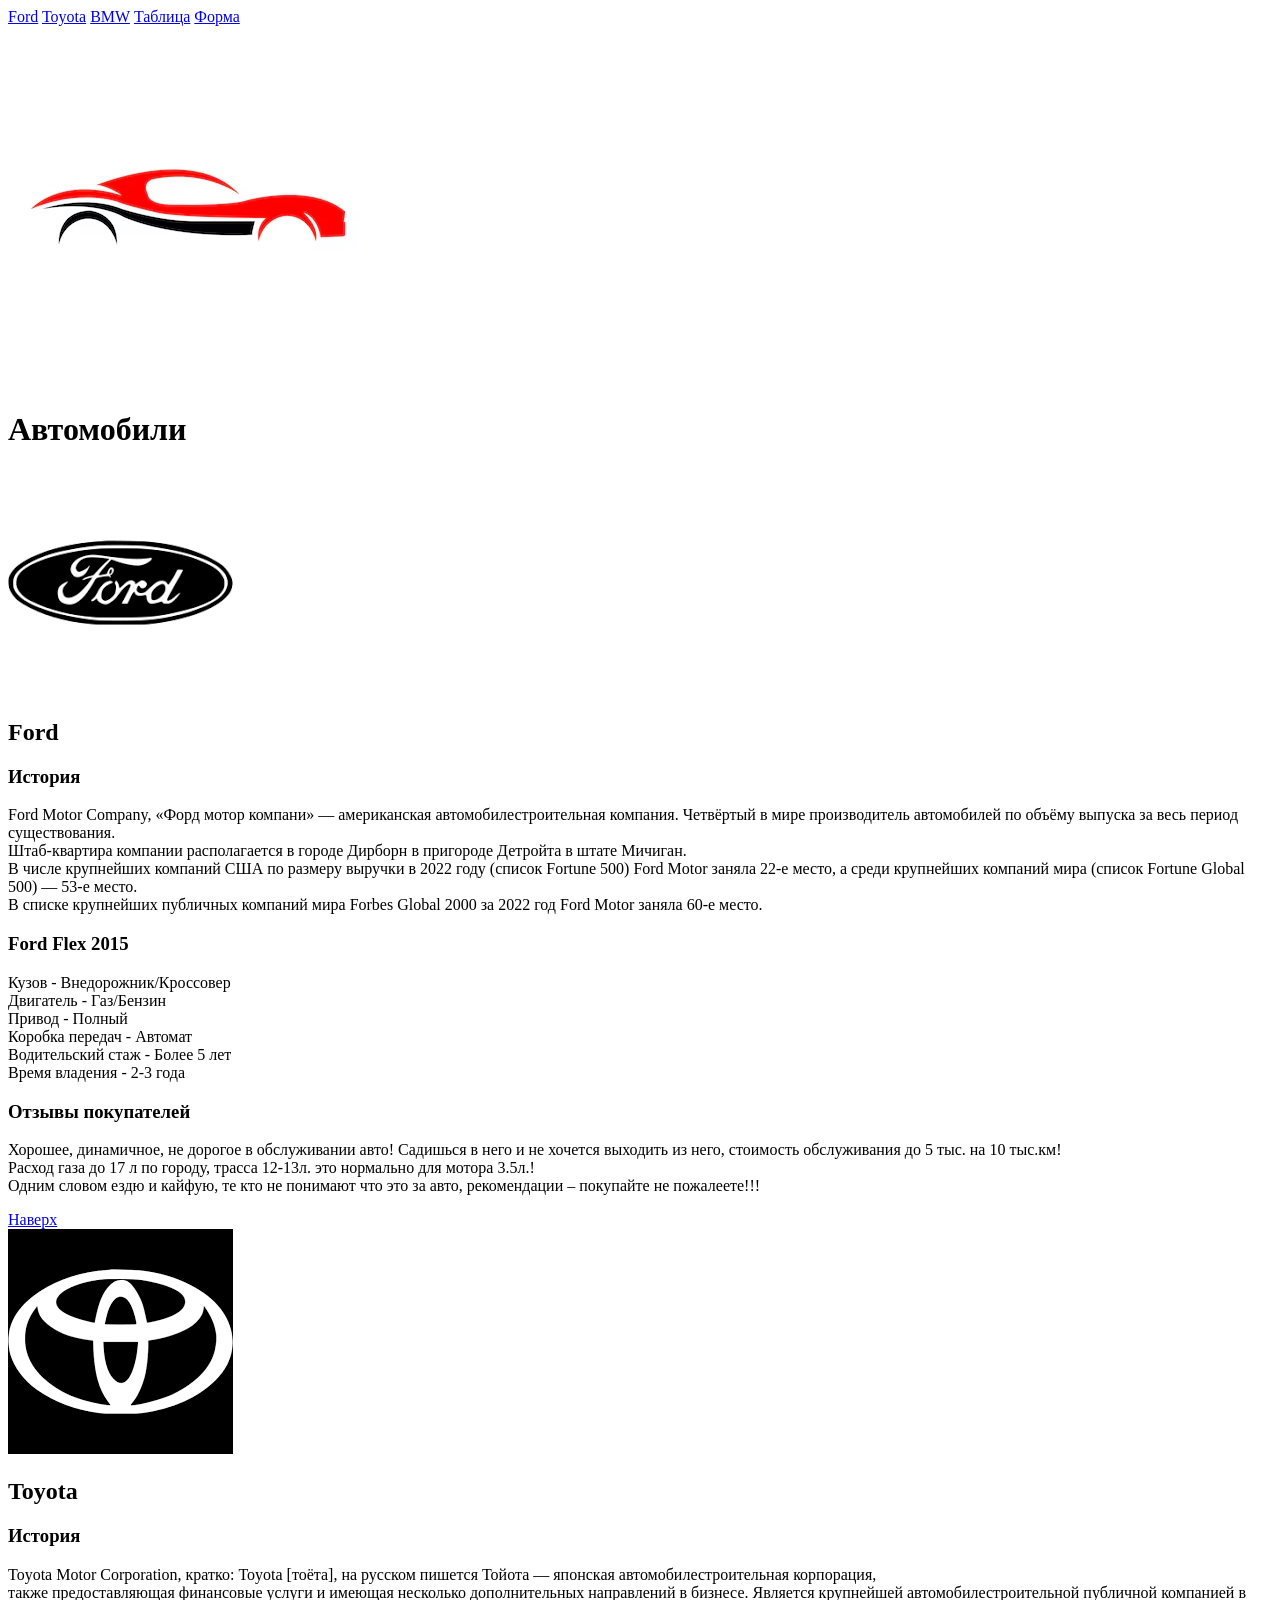
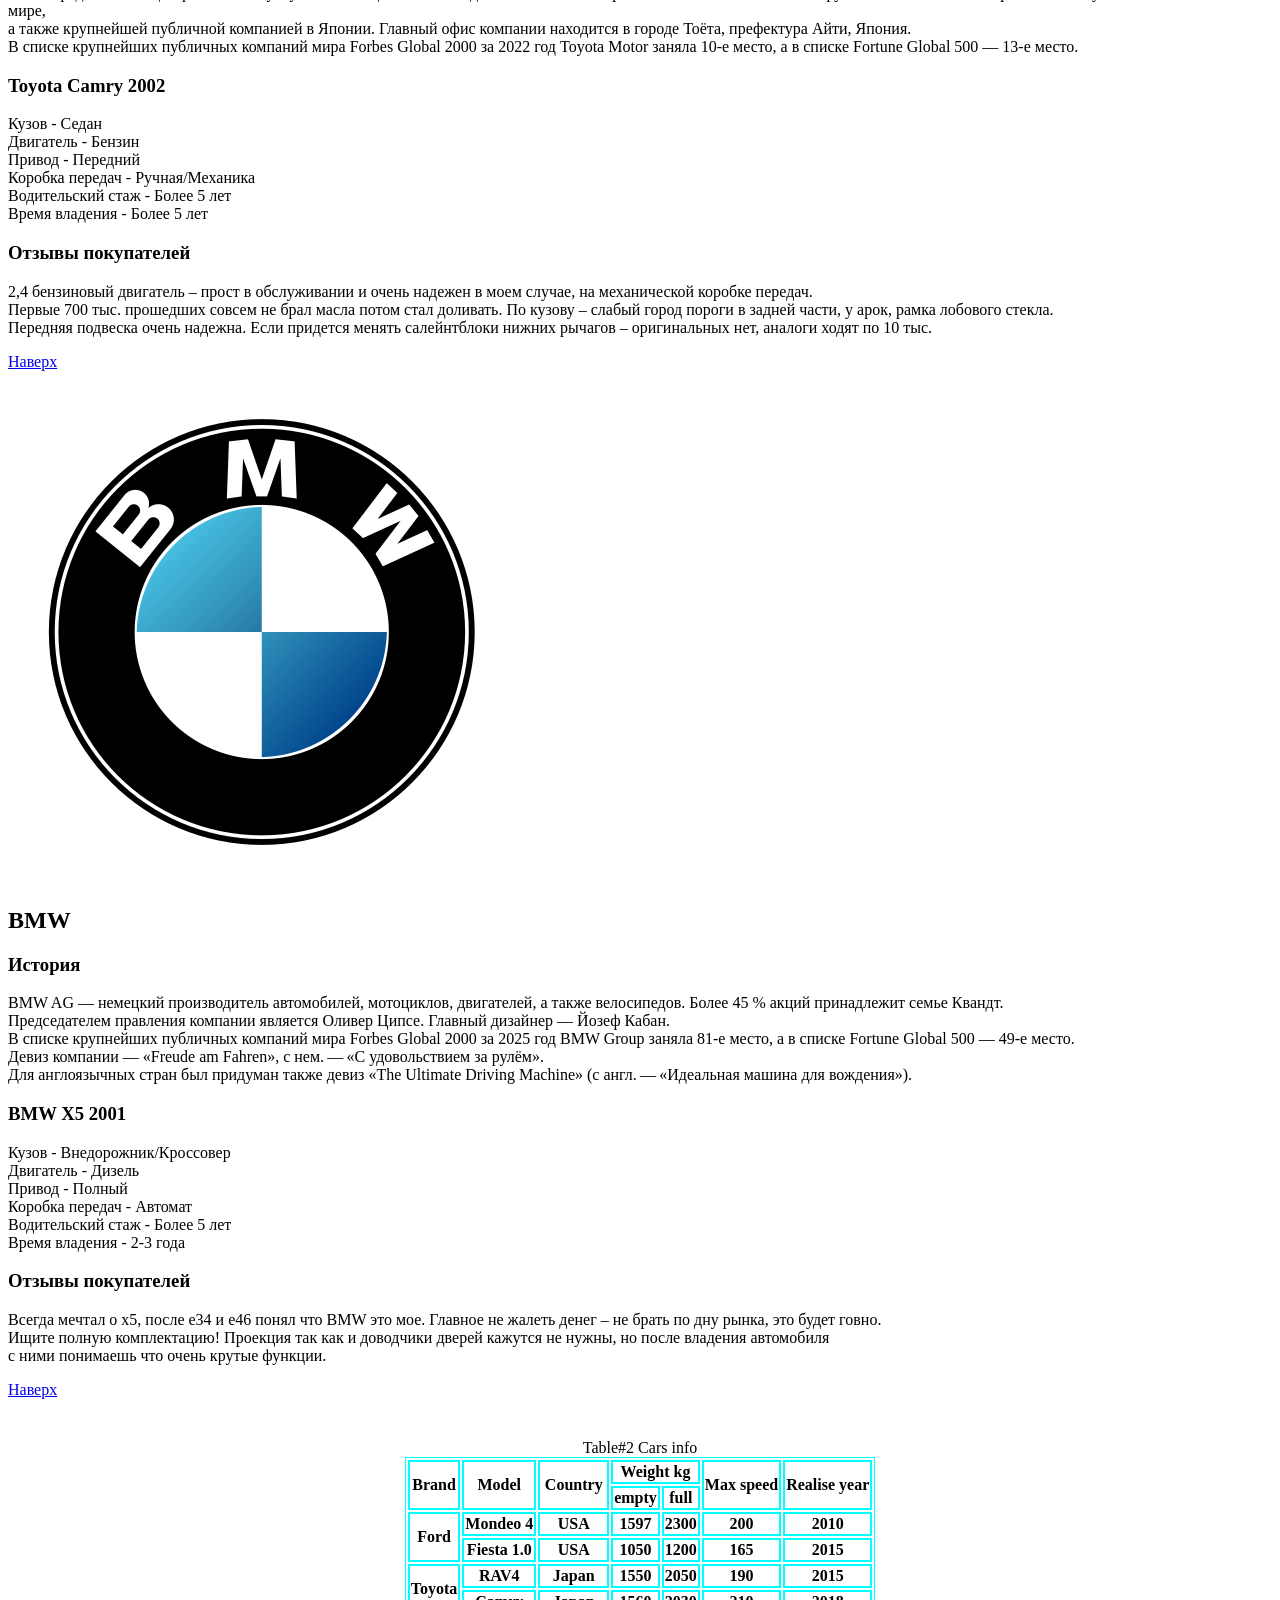
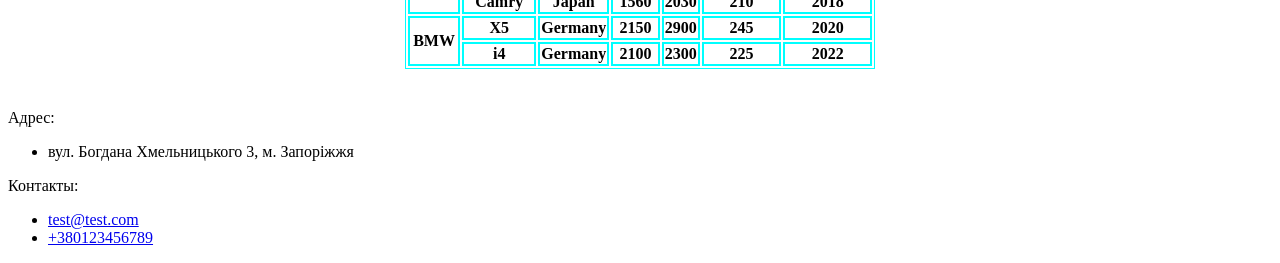
==== commit 9d84c7c4: "Add form functionality" ====
--- a/index.html
+++ b/index.html
@@ -4,6 +4,7 @@
     <meta charset="UTF-8" />
     <meta name="viewport" content="width=device-width, initial-scale=1.0" />
     <title>Магазин автомобилей</title>
+    <link rel="stylesheet" href="./assets/css/style.css" />
   </head>
   <body>
     <header>
@@ -12,7 +13,7 @@
         <a href="#Toyota">Toyota</a>
         <a href="#BMW">BMW</a>
         <a href="#Table">Таблица</a>
-        <a href="./assets/html/table.html">Форма</a>
+        <a href="./assets/html/form.html">Форма</a>
       </nav>
       <img src="./assets/images/site_logo.png" alt="header logo" />
     </header>
@@ -158,7 +159,80 @@
       </article>
     </main>
 
-    <table id="Table"></table>
+    <table id="Table">
+      <caption>
+        Table#2 Cars info
+      </caption>
+      <thead>
+        <tr>
+          <th rowspan="2">Brand</th>
+          <th rowspan="2">Model</th>
+          <th rowspan="2">Country</th>
+          <th colspan="2">Weight kg</th>
+          <th rowspan="2">Max speed</th>
+          <th rowspan="2">Realise year</th>
+        </tr>
+        <tr>
+          <th>empty</th>
+          <th>full</th>
+        </tr>
+      </thead>
+      <tbody>
+        <tr>
+          <td rowspan="2">Ford</td>
+          <td>Mondeo 4</td>
+          <td>USA</td>
+          <td>1597</td>
+          <td>2300</td>
+          <td>200</td>
+          <td>2010</td>
+        </tr>
+        <tr>
+          <td>Fiesta 1.0</td>
+          <td>USA</td>
+          <td>1050</td>
+          <td>1200</td>
+          <td>165</td>
+          <td>2015</td>
+        </tr>
+
+        <tr>
+          <td rowspan="2">Toyota</td>
+          <td>RAV4</td>
+          <td>Japan</td>
+          <td>1550</td>
+          <td>2050</td>
+          <td>190</td>
+          <td>2015</td>
+        </tr>
+        <tr>
+          <td>Camry</td>
+          <td>Japan</td>
+          <td>1560</td>
+          <td>2030</td>
+          <td>210</td>
+          <td>2018</td>
+        </tr>
+
+        <tr>
+          <td rowspan="2">BMW</td>
+          <td>X5</td>
+          <td>Germany</td>
+          <td>2150</td>
+          <td>2900</td>
+          <td>245</td>
+          <td>2020</td>
+        </tr>
+        <tr>
+          <td>i4</td>
+          <td>Germany</td>
+          <td>2100</td>
+          <td>2300</td>
+          <td>225</td>
+          <td>2022</td>
+        </tr>
+      </tbody>
+    </table>
 
     <footer>
       Адрес:
--- a/assets/css/style.css
+++ b/assets/css/style.css
@@ -0,0 +1,16 @@
+html {
+  font-size: 100%;
+}
+
+table {
+  text-align: center;
+  border: 1px solid cyan;
+  max-width: 520px;
+  margin: 40px auto;
+}
+
+td,
+th {
+  border: 2px solid cyan;
+  font-weight: bold;
+}
